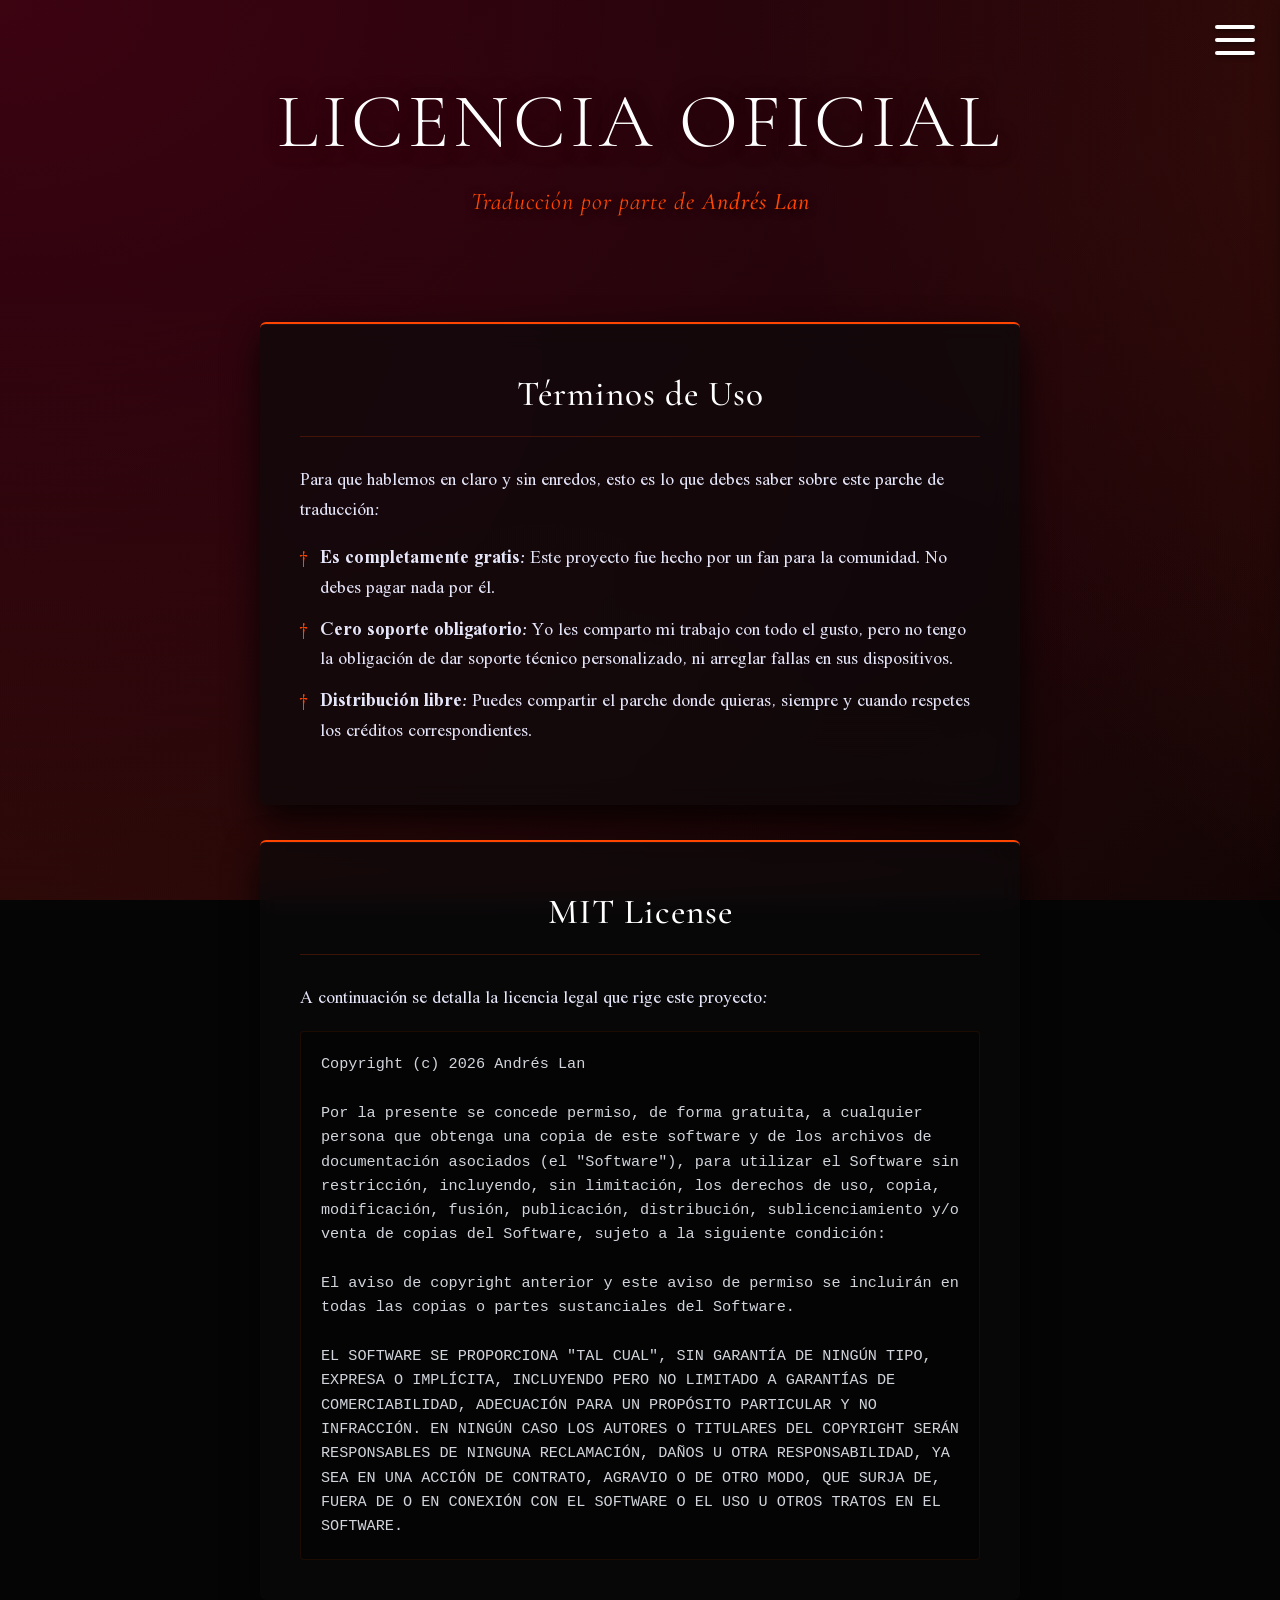
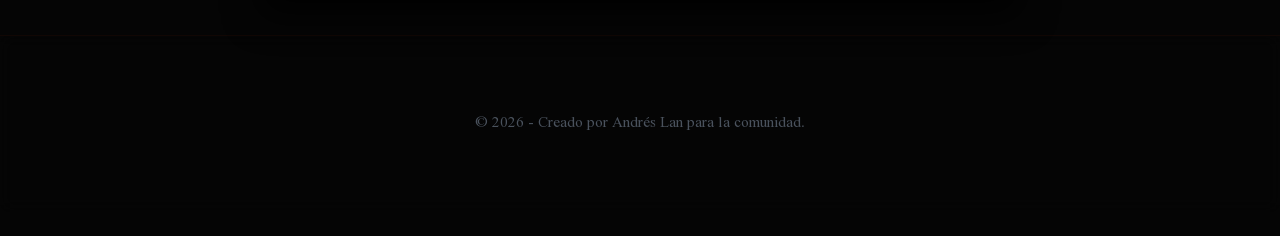
==== licence.html @ 893f7bf8 "TF" ====
<!DOCTYPE html>
<html lang="es">
<head>
    <meta charset="UTF-8">
    <meta name="viewport" content="width=device-width, initial-scale=1.0, maximum-scale=1.0, user-scalable=no">
    <title>Licencia - Teaching Feeling Spanish</title>
    <link rel="stylesheet" href="style.css">
    <style>
        header .subtitle a {
            color: var(--accent-color);
            text-decoration: none;
            font-weight: 500;
            transition: color 0.3s ease;
        }
        header .subtitle a:hover {
            color: #ffffff;
            text-shadow: 0 0 10px var(--accent-color);
        }
        /* Estilo especial para que el texto legal de la licencia resalte en bloque */
        .legal-text {
            font-family: monospace;
            background-color: rgba(0, 0, 0, 0.4);
            padding: 20px;
            border-radius: 4px;
            border: 1px solid rgba(255, 69, 0, 0.1);
            color: #d1d5db;
            font-size: 0.95rem;
            line-height: 1.6;
            white-space: pre-wrap; /* Mantiene los saltos de línea del texto legal */
        }
    </style>
</head>
<body>

    <div class="menu-toggle" id="menuToggle">
        <span></span>
        <span></span>
        <span></span>
    </div>

    <nav class="sidebar-menu" id="sidebarMenu">
        <div class="menu-header">Navegación</div>
        <ul>
            <li><a href="index.html">Inicio</a></li>
            <li><a href="galery.html">Galería de Fotos</a></li>
            <li><a href="licence.html" class="active">Licencia</a></li> </ul>
    </nav>
    
    <div class="menu-overlay" id="menuOverlay"></div>

    <header>
        <h1>Licencia Oficial</h1>
        <p class="subtitle">Traducción por parte de <a href="https://www.youtube.com/@andres_lan2969" target="_blank">Andrés Lan</a></p>
    </header>

    <div class="container">

        <section id="explication">
            <h2>Términos de Uso</h2>
            <p>Para que hablemos en claro y sin enredos, esto es lo que debes saber sobre este parche de traducción:</p>
            <ul>
                <li><strong>Es completamente gratis:</strong> Este proyecto fue hecho por un fan para la comunidad. No debes pagar nada por él.</li>
                <li><strong>Cero soporte obligatorio:</strong> Yo les comparto mi trabajo con todo el gusto, pero no tengo la obligación de dar soporte técnico personalizado, ni arreglar fallas en sus dispositivos.</li>
                <li><strong>Distribución libre:</strong> Puedes compartir el parche donde quieras, siempre y cuando respetes los créditos correspondientes.</li>
            </ul>
        </section>

        <section id="mit-text">
            <h2>MIT License</h2>
            <p>A continuación se detalla la licencia legal que rige este proyecto:</p>
            
            <div class="legal-text">Copyright (c) 2026 Andrés Lan

Por la presente se concede permiso, de forma gratuita, a cualquier persona que obtenga una copia de este software y de los archivos de documentación asociados (el "Software"), para utilizar el Software sin restricción, incluyendo, sin limitación, los derechos de uso, copia, modificación, fusión, publicación, distribución, sublicenciamiento y/o venta de copias del Software, sujeto a la siguiente condición:

El aviso de copyright anterior y este aviso de permiso se incluirán en todas las copias o partes sustanciales del Software.

EL SOFTWARE SE PROPORCIONA "TAL CUAL", SIN GARANTÍA DE NINGÚN TIPO, EXPRESA O IMPLÍCITA, INCLUYENDO PERO NO LIMITADO A GARANTÍAS DE COMERCIABILIDAD, ADECUACIÓN PARA UN PROPÓSITO PARTICULAR Y NO INFRACCIÓN. EN NINGÚN CASO LOS AUTORES O TITULARES DEL COPYRIGHT SERÁN RESPONSABLES DE NINGUNA RECLAMACIÓN, DAÑOS U OTRA RESPONSABILIDAD, YA SEA EN UNA ACCIÓN DE CONTRATO, AGRAVIO O DE OTRO MODO, QUE SURJA DE, FUERA DE O EN CONEXIÓN CON EL SOFTWARE O EL USO U OTROS TRATOS EN EL SOFTWARE.</div>
        </section>

    </div>

    <footer>
        <p>&copy; 2026 - Creado por Andrés Lan para la comunidad.</p>
    </footer>

    <script>
        const menuToggle = document.getElementById('menuToggle');
        const sidebarMenu = document.getElementById('sidebarMenu');
        const menuOverlay = document.getElementById('menuOverlay');

        menuToggle.addEventListener('click', () => {
            menuToggle.classList.toggle('open');
            sidebarMenu.classList.toggle('open');
            menuOverlay.classList.toggle('open');
        });

        menuOverlay.addEventListener('click', () => {
            menuToggle.classList.remove('open');
            sidebarMenu.classList.remove('open');
            menuOverlay.classList.remove('open');
        });
    </script>

</body>
</html>
---- style.css ----
/* --- IMPORTACIÓN DE FUENTES DESDE GOOGLE FONTS --- */
@import url('https://fonts.googleapis.com/css2?family=Cormorant+Garamond:ital,wght@0,300..700;1,300..700&family=Tai+Heritage+Pro:wght@400;700&display=swap');

/* --- CONFIGURACIÓN DE VARIABLES --- */
:root {
    --card-bg: rgba(10, 10, 12, 0.65); 
    --accent-color: #ff4500;       
    --accent-blood: #800020;       
    --text-color: #e6e6fa;
    --text-muted: #9fa8b3;
}

/* --- BLINDAJE ABSOLUTO ANTI-DESBORDE Y CENTRADO --- */
html, body {
    width: 100%;
    max-width: 100%;
    margin: 0;
    padding: 0;
    overflow-x: hidden; 
    box-sizing: border-box;
}

*, *:before, *:after {
    box-sizing: inherit;
}

body {
    font-family: 'Tai Heritage Pro', serif;
    color: var(--text-color);
    line-height: 1.7;
    font-size: 1.1rem;
    min-height: 100vh;
    background-color: #050505; 
    
    /* Configuración de alineación central para el body */
    display: flex;
    flex-direction: column;
    align-items: center;
    justify-content: flex-start;
    text-align: center; /* Centra textos por defecto */
    
    /* Fondo animado líquido */
    background-image: 
        radial-gradient(at 0% 0%, rgba(128, 0, 32, 0.45) 0px, transparent 50%),   
        radial-gradient(at 100% 0%, rgba(255, 69, 0, 0.35) 0px, transparent 50%), 
        radial-gradient(at 50% 50%, rgba(20, 5, 5, 0.9) 0px, transparent 100%),   
        radial-gradient(at 0% 100%, rgba(255, 69, 0, 0.3) 0px, transparent 60%),  
        radial-gradient(at 100% 100%, rgba(140, 10, 10, 0.5) 0px, transparent 50%);
    
    background-size: 200% 200%;
    background-attachment: fixed;
    animation: fluidoMaligno 18s ease infinite alternate;
}

@keyframes fluidoMaligno {
    0% { background-position: 0% 50%; }
    50% { background-position: 100% 50%; }
    100% { background-position: 50% 100%; }
}

/* --- CONTENEDOR CENTRAL CONTROLADO --- */
.container {
    width: 100%;
    max-width: 800px; /* Un pelo más estrecho para centrar mejor el impacto visual */
    padding: 0 20px;
    position: relative;
    z-index: 2;
}

/* --- ENCABEZADO CENTRADO TOTAL --- */
header {
    width: 100%;
    max-width: 800px;
    padding: 80px 20px 40px 20px;
    position: relative;
    z-index: 2;
    margin: 0 auto;
}

header h1 {
    font-family: 'Cormorant Garamond', serif;
    font-size: 4.8rem; 
    font-weight: 300;
    letter-spacing: 4px;
    margin: 0;
    color: #ffffff;
    line-height: 1.1;
    text-transform: uppercase;
    text-shadow: 0 0 20px rgba(0, 0, 0, 0.9), 0 5px 15px rgba(128, 0, 32, 0.4);
}

header .subtitle {
    font-family: 'Cormorant Garamond', serif;
    font-style: italic;
    color: var(--accent-color);
    font-size: 1.5rem;
    margin-top: 18px;
    letter-spacing: 1px;
    text-shadow: 0 2px 8px rgba(0,0,0,0.8);
}

/* --- TARJETAS CENTRADAS CORREGIDAS --- */
section {
    background-color: var(--card-bg);
    padding: 40px;
    margin: 35px 0;
    border-radius: 6px;
    border-top: 2px solid var(--accent-color); /* Borde superior para mantener simetría central */
    backdrop-filter: blur(12px); 
    -webkit-backdrop-filter: blur(12px);
    box-shadow: 0 15px 35px rgba(0, 0, 0, 0.8), inset 0 1px 1px rgba(255,255,255,0.05);
    text-align: left; /* Mantiene la lectura del contenido alineada a la izquierda dentro de la tarjeta */
}

section h2 {
    font-family: 'Cormorant Garamond', serif;
    font-size: 2.2rem;
    font-weight: 500;
    margin-top: 0;
    border-bottom: 1px solid rgba(255, 69, 0, 0.2);
    padding-bottom: 12px;
    color: #ffffff;
    letter-spacing: 1px;
    text-align: center; /* Títulos de secciones bien centrados */
}

/* --- BARRAS DE PROGRESO --- */
.highlight {
    font-family: 'Cormorant Garamond', serif;
    font-size: 1.25rem;
    font-weight: 600;
    letter-spacing: 1px;
}

.progress-wrapper {
    margin-bottom: 25px;
}

.progress-label {
    display: flex;
    justify-content: space-between;
    margin-bottom: 8px;
}

.progress-bar-bg {
    background-color: rgba(5, 5, 7, 0.8);
    height: 12px;
    border-radius: 6px;
    overflow: hidden;
    border: 1px solid rgba(255, 255, 255, 0.03);
}

.progress-bar-fill {
    background: linear-gradient(90deg, var(--accent-blood), var(--accent-color));
    height: 100%;
    border-radius: 6px;
    box-shadow: 0 0 8px var(--accent-color);
}

/* --- BOTONES ALINEADOS AL CENTRO --- */
.btn-container {
    display: flex;
    gap: 15px;
    flex-wrap: wrap;
    justify-content: center; /* Centra los botones en PC */
    margin-top: 25px;
}

.btn {
    font-family: 'Cormorant Garamond', serif;
    font-size: 1.2rem;
    font-weight: 600;
    background: linear-gradient(135deg, var(--accent-blood), var(--accent-color));
    color: #ffffff;
    padding: 12px 30px;
    text-decoration: none;
    border-radius: 3px;
    transition: all 0.4s cubic-bezier(0.25, 0.8, 0.25, 1);
    letter-spacing: 1px;
    box-shadow: 0 4px 15px rgba(255, 69, 0, 0.2);
    border: 1px solid rgba(255, 255, 255, 0.1);
}

.btn:hover {
    transform: translateY(-2px);
    box-shadow: 0 8px 25px rgba(255, 69, 0, 0.45);
    border-color: var(--accent-color);
}

.btn-secondary {
    background: rgba(20, 24, 33, 0.6);
    border: 1px solid rgba(255, 255, 255, 0.08);
}

.btn-secondary:hover {
    background: rgba(35, 42, 56, 0.8);
}

/* --- LISTAS --- */
ul {
    list-style-type: none;
    padding-left: 0;
}

li {
    margin-bottom: 12px;
    position: relative;
    padding-left: 20px;
}

li::before {
    content: "†";
    color: var(--accent-color);
    position: absolute;
    left: 0;
    top: 0;
    font-size: 1.1rem;
}

.version-tag {
    font-family: 'Cormorant Garamond', serif;
    color: #ffffff;
    background-color: var(--accent-blood);
    padding: 3px 12px;
    border-radius: 3px;
    font-size: 1rem;
    font-weight: 700;
    border: 1px solid var(--accent-color);
}

/* --- FOOTER CENTRADO --- */
footer {
    width: 100%;
    text-align: center;
    padding: 60px 20px;
    color: #4a525d;
    font-size: 0.95rem;
    border-top: 1px solid rgba(255, 69, 0, 0.05);
    background-color: rgba(5, 5, 5, 0.6);
    backdrop-filter: blur(8px);
}

/* ==========================================================================
   🛠️ CORRECCIÓN DEFINITIVA ANDROID / MÓVILES (ANTI-ZOOM TOTAL)
   ========================================================================== */
@media (max-width: 768px) {
    body {
        font-size: 1rem;
    }

    .container {
        padding: 0 12px; /* Espaciado simétrico para celulares */
    }

    header {
        padding: 50px 10px 25px 10px;
    }

    header h1 {
        font-size: 2.4rem; /* Ajuste perfecto para pantallas Android estándar */
        letter-spacing: 2px;
        line-height: 1.2;
    }

    header .subtitle {
        font-size: 1.1rem;
        margin-top: 12px;
    }

    section {
        padding: 22px;   /* Mayor optimización de lectura */
        margin: 25px 0;  
    }

    section h2 {
        font-size: 1.6rem; 
    }

    .btn-container {
        gap: 12px;
        width: 100%;
    }

    .btn {
        width: 100%; /* Botones adaptables limpios a pantalla completa táctil */
        box-sizing: border-box;
    }
}

/* ==========================================================================
   🍔 ESTILOS DEL MENÚ HAMBURGUESA FLUIDO (NIVEL DIOS)
   ========================================================================== */

/* Botón de las 3 rayitas fijo en la esquina */
.menu-toggle {
    position: fixed;
    top: 25px;
    right: 25px;
    width: 40px;
    height: 30px;
    z-index: 100;
    cursor: pointer;
    display: flex;
    flex-direction: column;
    justify-content: space-between;
}

.menu-toggle span {
    display: block;
    width: 100%;
    height: 4px;
    background-color: #ffffff;
    border-radius: 2px;
    transition: all 0.4s cubic-bezier(0.25, 0.8, 0.25, 1);
    box-shadow: 0 2px 5px rgba(0,0,0,0.5);
}

/* Animación de las rayitas transformándose en "X" al abrir */
.menu-toggle.open span:nth-child(1) {
    transform: translateY(13px) rotate(45deg);
    background-color: var(--accent-color);
}
.menu-toggle.open span:nth-child(2) {
    opacity: 0;
}
.menu-toggle.open span:nth-child(3) {
    transform: translateY(-13px) rotate(-45deg);
    background-color: var(--accent-color);
}

/* El panel del menú lateral */
.sidebar-menu {
    position: fixed;
    top: 0;
    right: -300px; /* Escondido por defecto a la derecha */
    width: 280px;
    height: 100vh;
    background-color: rgba(10, 10, 12, 0.9); /* Oscuro gótico con transparencia */
    backdrop-filter: blur(20px);
    -webkit-backdrop-filter: blur(20px);
    box-shadow: -5px 0 30px rgba(0, 0, 0, 0.8);
    z-index: 99;
    transition: right 0.4s cubic-bezier(0.25, 0.8, 0.25, 1);
    padding: 80px 30px;
    box-sizing: border-box;
    border-left: 2px solid var(--accent-blood);
}

.sidebar-menu.open {
    right: 0; /* Se desliza hacia adentro */
}

.menu-header {
    font-family: 'Cormorant Garamond', serif;
    font-size: 2rem;
    color: #ffffff;
    border-bottom: 1px solid rgba(255, 69, 0, 0.2);
    padding-bottom: 10px;
    margin-bottom: 30px;
    letter-spacing: 2px;
    text-transform: uppercase;
}

.sidebar-menu ul {
    list-style: none;
    padding: 0;
    margin: 0;
}

.sidebar-menu li {
    margin-bottom: 25px;
    padding-left: 0;
}

.sidebar-menu li::before {
    content: ""; /* Eliminamos la daga aquí para que el menú sea limpio */
}

.sidebar-menu a {
    font-family: 'Cormorant Garamond', serif;
    font-size: 1.4rem;
    color: var(--text-color);
    text-decoration: none;
    letter-spacing: 1px;
    transition: all 0.3s ease;
    display: block;
}

.sidebar-menu a:hover, 
.sidebar-menu a.active {
    color: var(--accent-color);
    padding-left: 10px; /* Efecto de desplazamiento sutil al pasar el mouse */
    text-shadow: 0 0 10px rgba(255, 69, 0, 0.4);
}

/* Capa oscura que bloquea el resto de la pantalla al abrir */
.menu-overlay {
    position: fixed;
    top: 0;
    left: 0;
    width: 100vw;
    height: 100vh;
    background-color: rgba(0, 0, 0, 0.5);
    z-index: 98;
    opacity: 0;
    pointer-events: none;
    transition: opacity 0.4s ease;
}

.menu-overlay.open {
    opacity: 1;
    pointer-events: auto;
}

/* Ajuste responsive para que el botón no estorbe en pantallas pequeñas */
@media (max-width: 768px) {
    .menu-toggle {
        top: 20px;
        right: 20px;
        width: 35px;
        height: 25px;
    }
    .menu-toggle.open span:nth-child(1) { transform: translateY(10px) rotate(45deg); }
    .menu-toggle.open span:nth-child(3) { transform: translateY(-11px) rotate(-45deg); }
    
    .sidebar-menu {
        width: 240px;
    }
}
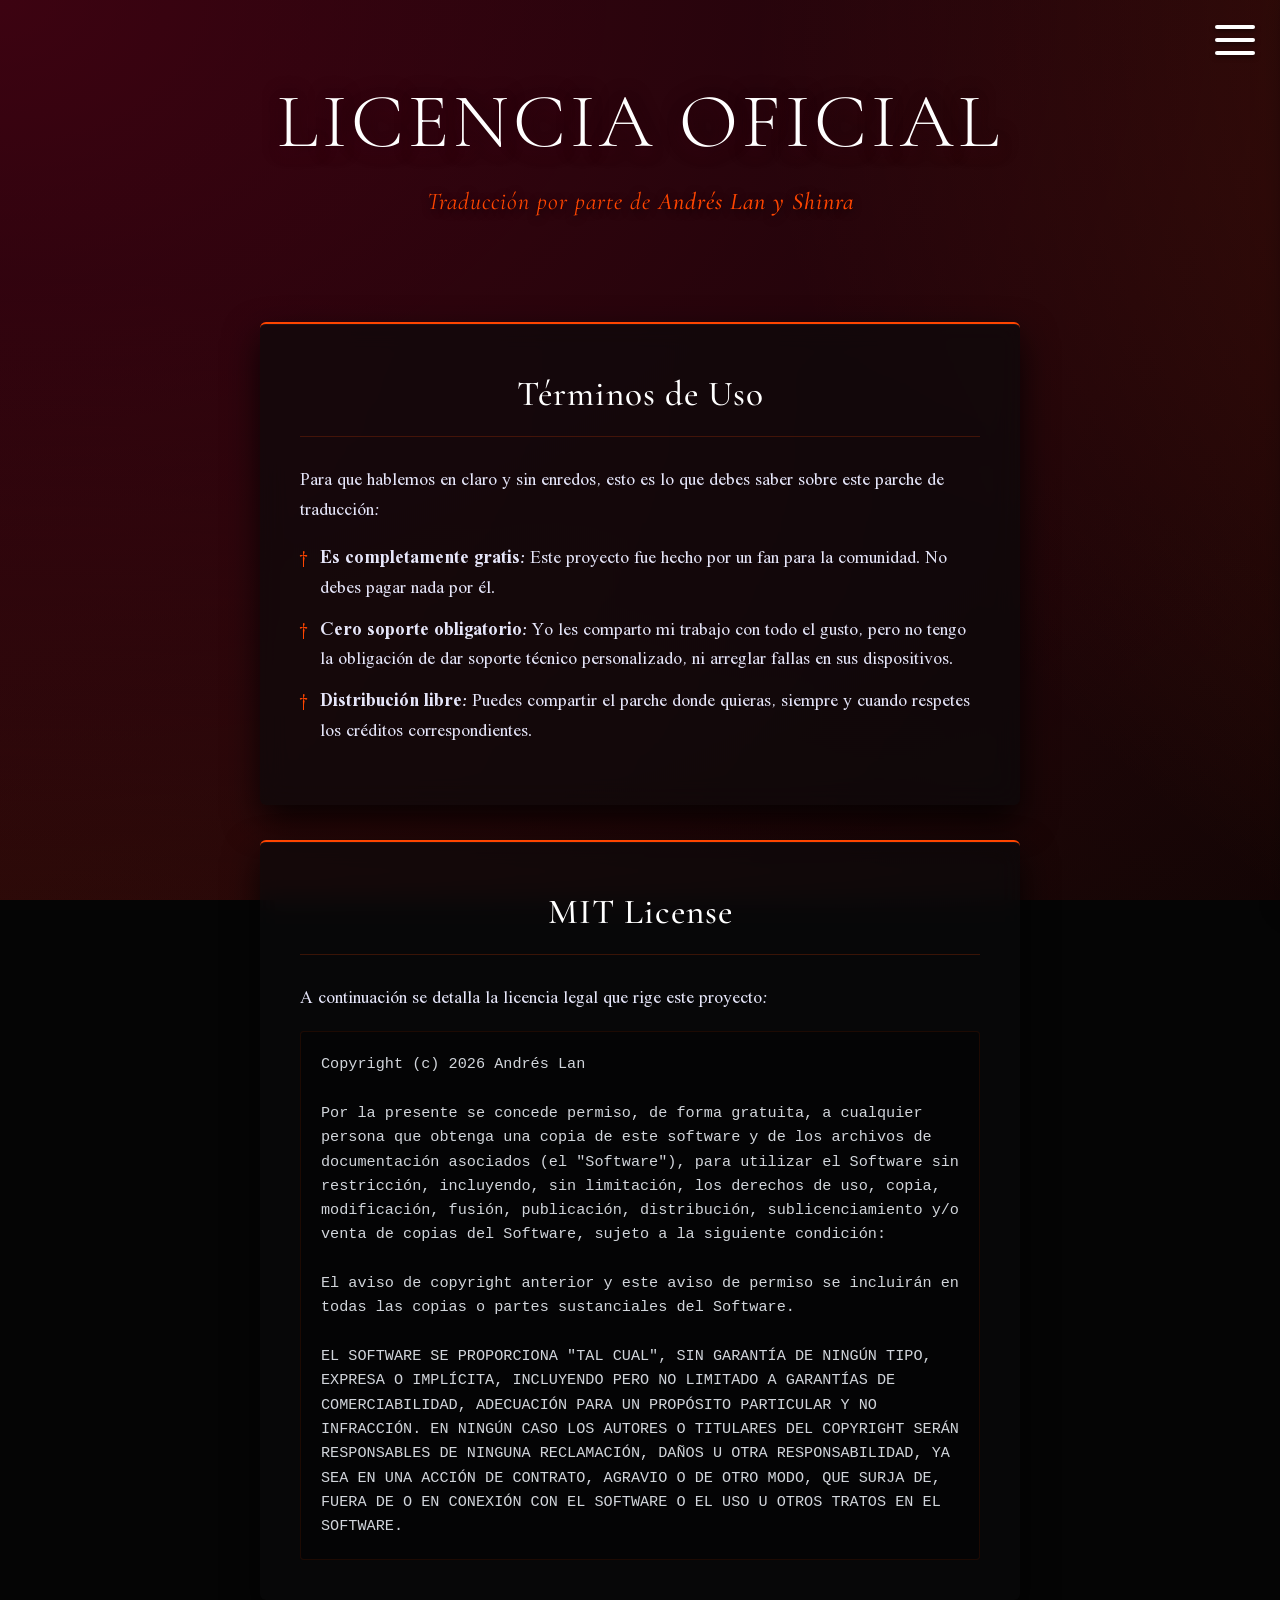
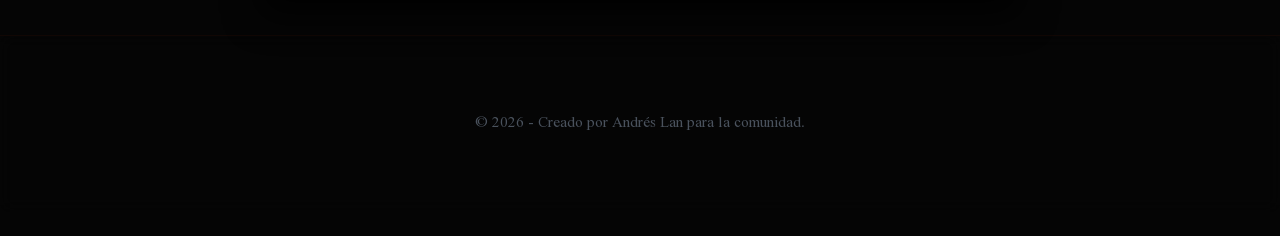
==== commit 723e9a93: "TF" ====
--- a/licence.html
+++ b/licence.html
@@ -3,8 +3,16 @@
 <head>
     <meta charset="UTF-8">
     <meta name="viewport" content="width=device-width, initial-scale=1.0, maximum-scale=1.0, user-scalable=no">
+    
+    <meta property="og:title" content="Licencia Oficial - Teaching Feeling Spanish">
+    <meta property="og:description" content="Términos de uso y exención de responsabilidad de la traducción por Andrés Lan y Shinra.">
+    <meta property="og:url" content="https://andreslan327.github.io/Teaching-Feeling_5.0-Spanish/licence.html">
+    <meta property="og:image" content="https://andreslan327.github.io/Teaching-Feeling_5.0-Spanish/preview.png">
+    <meta property="og:type" content="website">
+
     <title>Licencia - Teaching Feeling Spanish</title>
     <link rel="stylesheet" href="style.css">
+    
     <style>
         header .subtitle a {
             color: var(--accent-color);
@@ -43,14 +51,15 @@
         <ul>
             <li><a href="index.html">Inicio</a></li>
             <li><a href="galery.html">Galería de Fotos</a></li>
-            <li><a href="licence.html" class="active">Licencia</a></li> </ul>
+            <li><a href="licence.html" class="active">Licencia</a></li> 
+        </ul>
     </nav>
     
     <div class="menu-overlay" id="menuOverlay"></div>
 
     <header>
         <h1>Licencia Oficial</h1>
-        <p class="subtitle">Traducción por parte de <a href="https://www.youtube.com/@andres_lan2969" target="_blank">Andrés Lan</a></p>
+        <p class="subtitle">Traducción por parte de <a href="https://www.youtube.com/@andres_lan2969" target="_blank">Andrés Lan y Shinra</a></p>
     </header>
 
     <div class="container">
